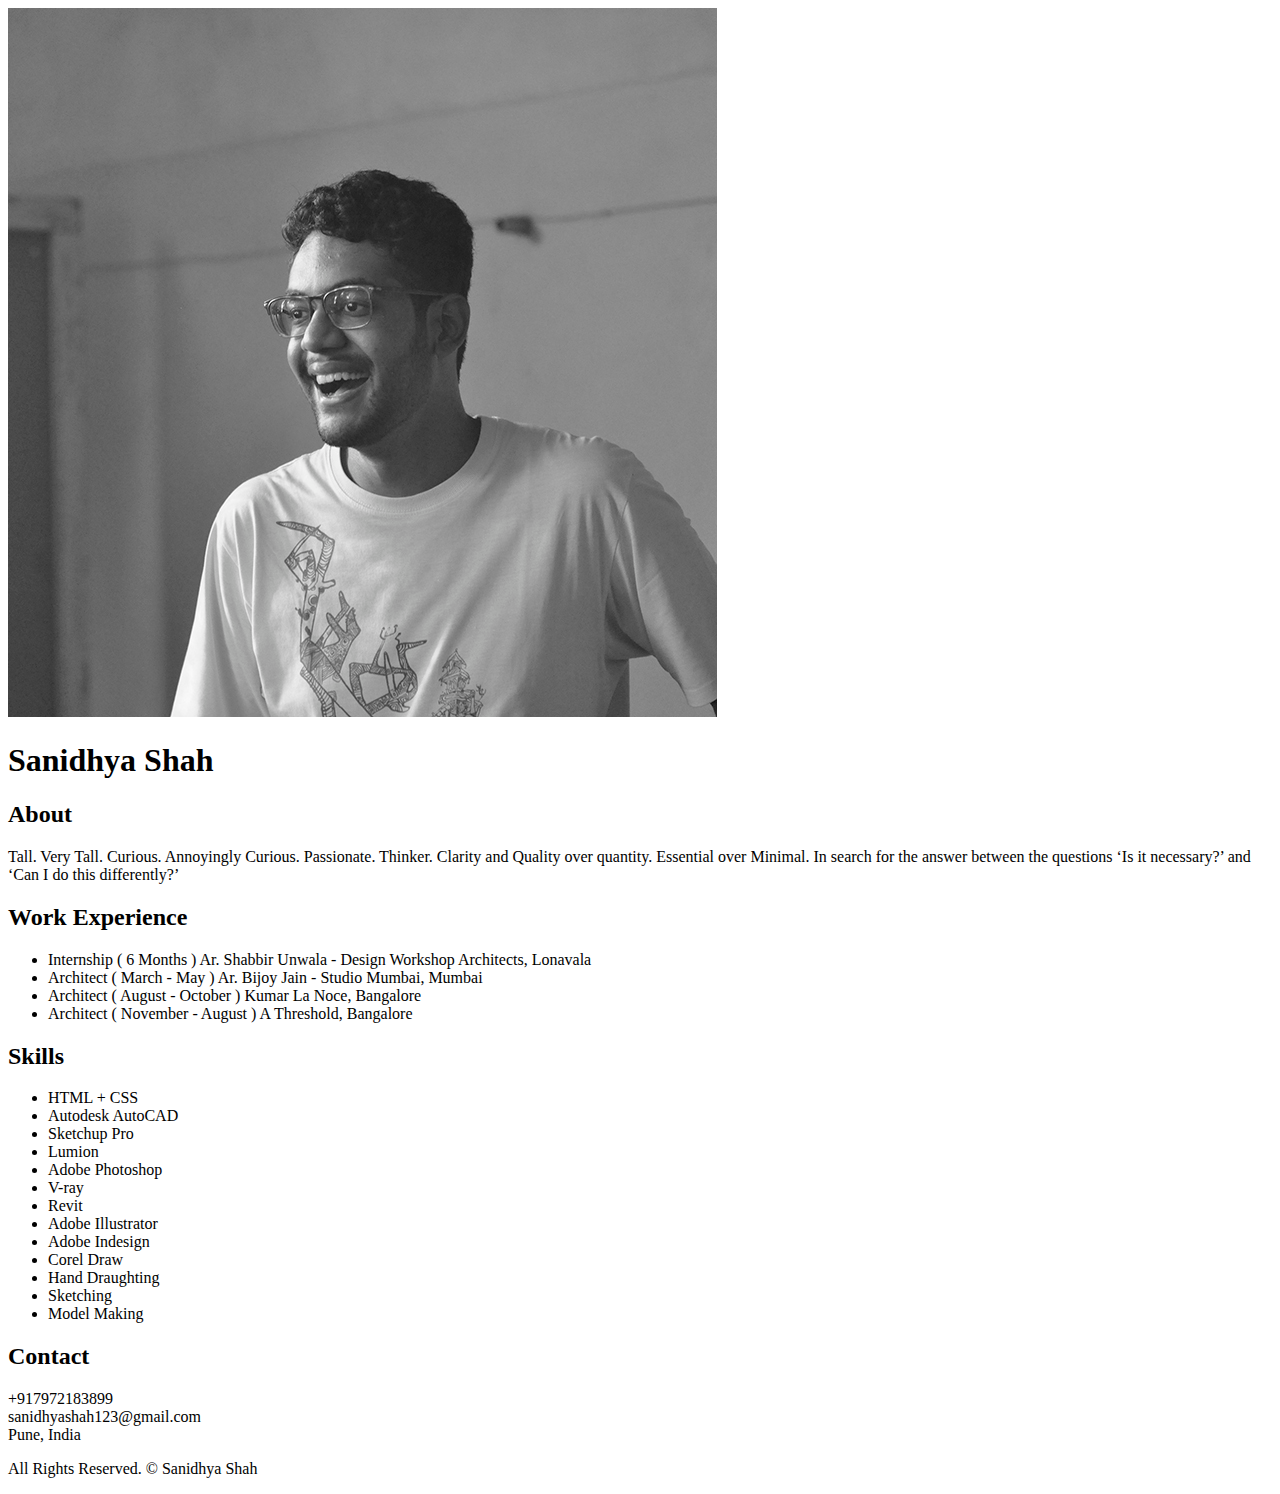
==== Index.html @ cab42223 "Created index file and wrote the full html with addition" ====
<!DOCTYPE html>
<html>
<head>
	<title> Sanidhyashah.com </title>
	<link rel="icon"  href="Image/Sanidhya Shah - Potrait.jpg">
</head>
<body>
	<!-- Header element -->
	<header>
		<img src="Image/Sanidhya Shah - Potrait.jpg">
		<h1> Sanidhya Shah </h1>
	</header>

<!-- Main element -->
	<main>
		<h2> About </h2>
		<p> 
			Tall. Very Tall.
			Curious. Annoyingly Curious.
			Passionate. Thinker.
			Clarity and Quality over quantity. Essential over Minimal.
			In search for the answer between the questions
			‘Is it necessary?’ and ‘Can I do this differently?’
		</p>

		<h2> Work Experience </h2>
		<p> 
			<ul> 
			<li> 
			Internship ( 6 Months )
			Ar. Shabbir Unwala - Design Workshop Architects, Lonavala 
			</li>
			<li>
			Architect ( March - May )
			Ar. Bijoy Jain - Studio Mumbai, Mumbai
			</li> 
			<li>
			Architect ( August - October )
			Kumar La Noce, Bangalore
			</li> 
			<li>
			Architect ( November - August )
			A Threshold, Bangalore
			</li> 
			</ul>
		</p>

		<h2> Skills </h2>
		<p>
			<ul>
				<li>HTML + CSS </li>
				<li>Autodesk AutoCAD </li>
				<li>Sketchup Pro</li>
				<li>Lumion</li>
				<li>Adobe Photoshop</li>
				<li>V-ray</li>
				<li>Revit</li>
				<li>Adobe Illustrator</li>
				<li>Adobe Indesign</li>
				<li>Corel Draw</li>
				<li>Hand Draughting</li>
				<li>Sketching</li>
				<li>Model Making </li>
			</ul>
		
	</main>

	<!-- footer element -->
	<h2> Contact </h2>
	<p>
		<li>+917972183899</li>
		<li>sanidhyashah123@gmail.com</li>
		<li>Pune, India</li>
	</p>
	<p>
		All Rights Reserved. &copy; Sanidhya Shah
	</p>

</body>
</html>
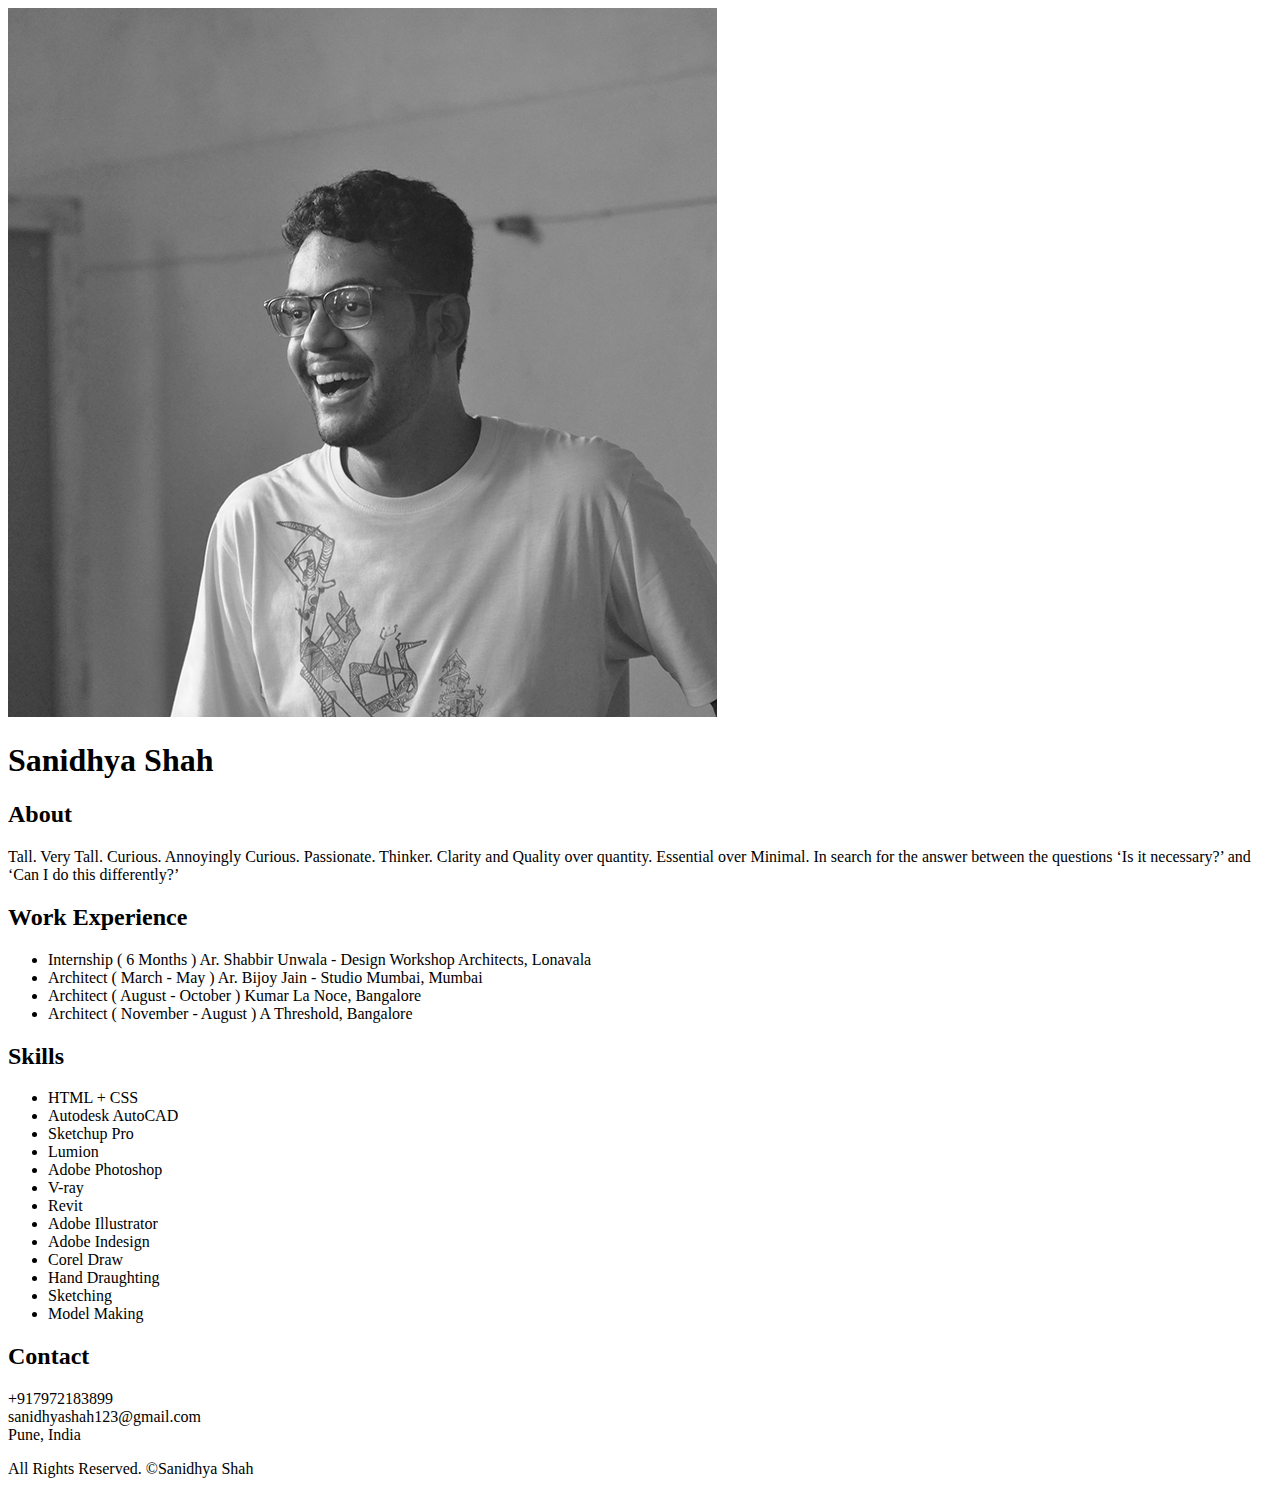
==== commit 74742417: "Update Index.html" ====
--- a/Index.html
+++ b/Index.html
@@ -60,7 +60,7 @@
 				<li>Corel Draw</li>
 				<li>Hand Draughting</li>
 				<li>Sketching</li>
-				<li>Model Making </li>
+				<li>Model Making</li>
 			</ul>
 		
 	</main>
@@ -73,7 +73,7 @@
 		<li>Pune, India</li>
 	</p>
 	<p>
-		All Rights Reserved. &copy; Sanidhya Shah
+		All Rights Reserved. &copy;Sanidhya Shah
 	</p>
 
 </body>
